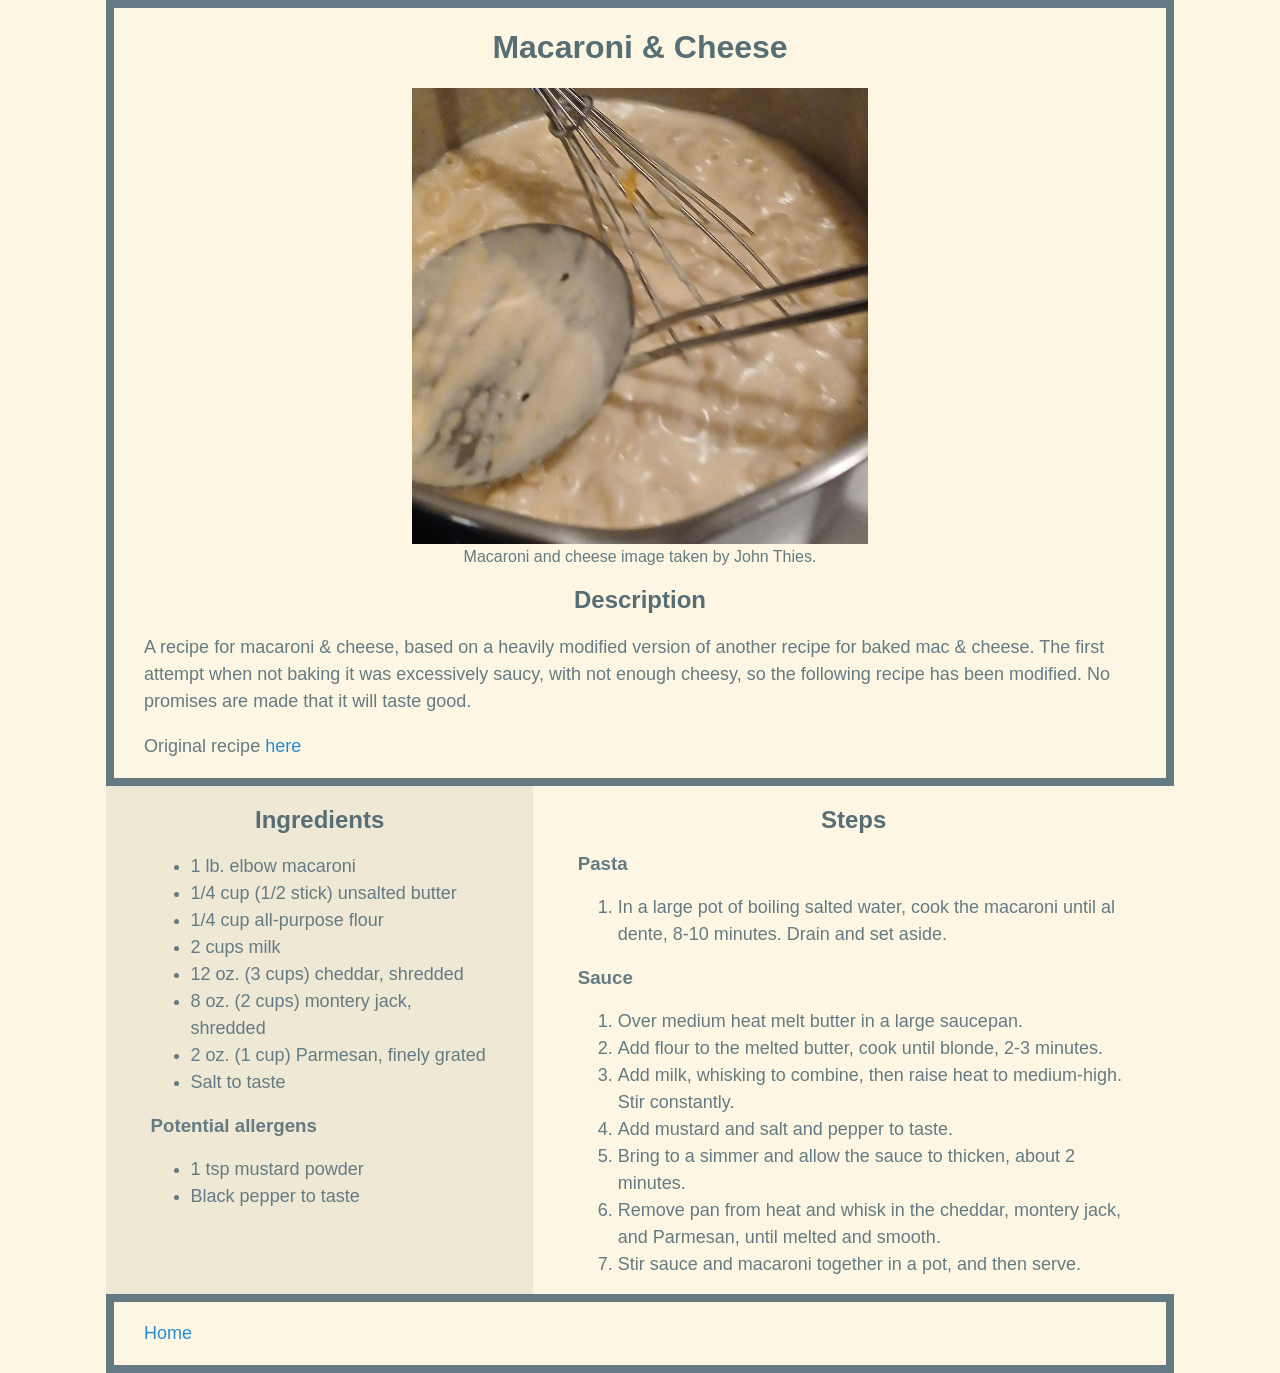
==== recipes/mac_and_cheese.html @ 429bf920 "Change layout and add responsive design" ====
<!DOCTYPE html>
<html lang="en">
    <head>
        <meta charset="UTF-8" />
        <title>Macaroni & Cheese</title>
        <link rel="stylesheet" href="../css/recipe.css" />
    </head>

    <body>
        <header>
            <h1>Macaroni & Cheese</h1>
            <figure>
                <img src="../img/mac_and_cheese.jpg" alt="The mac & cheese recipe with excessive bechamel sauce" width="500" height="500" />
                <figcaption>Macaroni and cheese image taken by John Thies.</figcaption>
            </figure>

            
            <h2>Description</h2>
            <p>A recipe for macaroni & cheese, based on a heavily modified version of another recipe for baked mac & cheese.
                The first attempt when not baking it was excessively saucy, with not enough cheesy, so the following recipe has been modified.
                No promises are made that it will taste good.
            </p>
            <p>Original recipe <a href="https://www.delish.com/cooking/recipe-ideas/a44763401/homemade-mac-and-cheese-recipe/">here</a></p>
        </header>



        <main>
            <aside>
                <h2>Ingredients</h2>
                <ul>
                    <li>1 lb. elbow macaroni</li>
                    <li>1/4 cup (1/2 stick) unsalted butter</li>
                    <li>1/4 cup all-purpose flour</li>
                    <li>2 cups milk</li>
                    <li>12 oz. (3 cups) cheddar, shredded</li>
                    <li>8 oz. (2 cups) montery jack, shredded</li>
                    <li>2 oz. (1 cup) Parmesan, finely grated</li>
                    <li>Salt to taste</li>
                </ul>
                <h3>Potential allergens</h3>
                <ul>
                    <li>1 tsp mustard powder</li>
                    <li>Black pepper to taste</li>
                </ul>
            </aside>

            <section>
                <h2>Steps</h2>
                <h3>Pasta</h3>
                <ol>
                    <li>In a large pot of boiling salted water, cook the macaroni until al dente, 8-10 minutes. Drain and set aside.</li>
                </ol>
                <h3>Sauce</h3>
                <ol>
                    <li>Over medium heat melt butter in a large saucepan.</li>
                    <li>Add flour to the melted butter, cook until blonde, 2-3 minutes.</li>
                    <li>Add milk, whisking to combine, then raise heat to medium-high. Stir constantly.</li>
                    <li>Add mustard and salt and pepper to taste.</li>
                    <li>Bring to a simmer and allow the sauce to thicken, about 2 minutes.</li>
                    <li>Remove pan from heat and whisk in the cheddar, montery jack, and Parmesan, until melted and smooth.</li>
                    <li>Stir sauce and macaroni together in a pot, and then serve.</li>
                </ol>
            </section>
        </main>

        <footer>
            <nav>
                <p><a href="../index.html">Home</a></p>
            </nav>
        </footer>
    </body>
</html>
---- css/recipe.css ----
* {
    box-sizing: border-box;
}

body {
    margin: auto;
    max-width: 120ch;
    min-height: 100vh;
    min-height: 100svh;
    width: 100vw;
    background-color: #fdf6e3;
    color: #657b83;
    display: flex;
    align-items: center;
    flex-direction: column;
    font-family: Roboto, sans-serif;
}

header,
footer {
    border-style: solid;
    border-width: 8px;
    padding-inline: 30px;
    width: 100%;
}

footer {
    margin-top: auto;
}

main {
    display: flex;
    flex-wrap: wrap;
    justify-content: center;
    width: 100%;
}

aside {
    padding-inline: 5ch;
    width: 40%;
    background-color: #eee8d5;
}

section {
    text-align: left;
    width: 60%;
    padding-inline: 5ch;
}

figure {
    text-align: center;
}

h1,
h2 {
    text-align: center;
    color: #586e75;
}

p,
li {
    font-size: 18px;
    line-height: 27px;
}

img {
    width: 50%;
    height: auto;
}

a {
    text-decoration: none;
}
    a:link {
        color: #268bd2;
    }
    a:visited {
        color: #d33682;
    }
    a:hover {
        color: #6c71c4;
    }

@media (prefers-color-scheme: dark) {
    body {
        background-color: #002b36;
        color: #839496;
    }

    aside {
        background-color: #073642;
    }

    h1,
    h2 {
        color: #93a1a1;
    }
}

@media (max-width: 768px) {
    aside,
    section {
        width: 100%;
    }
}
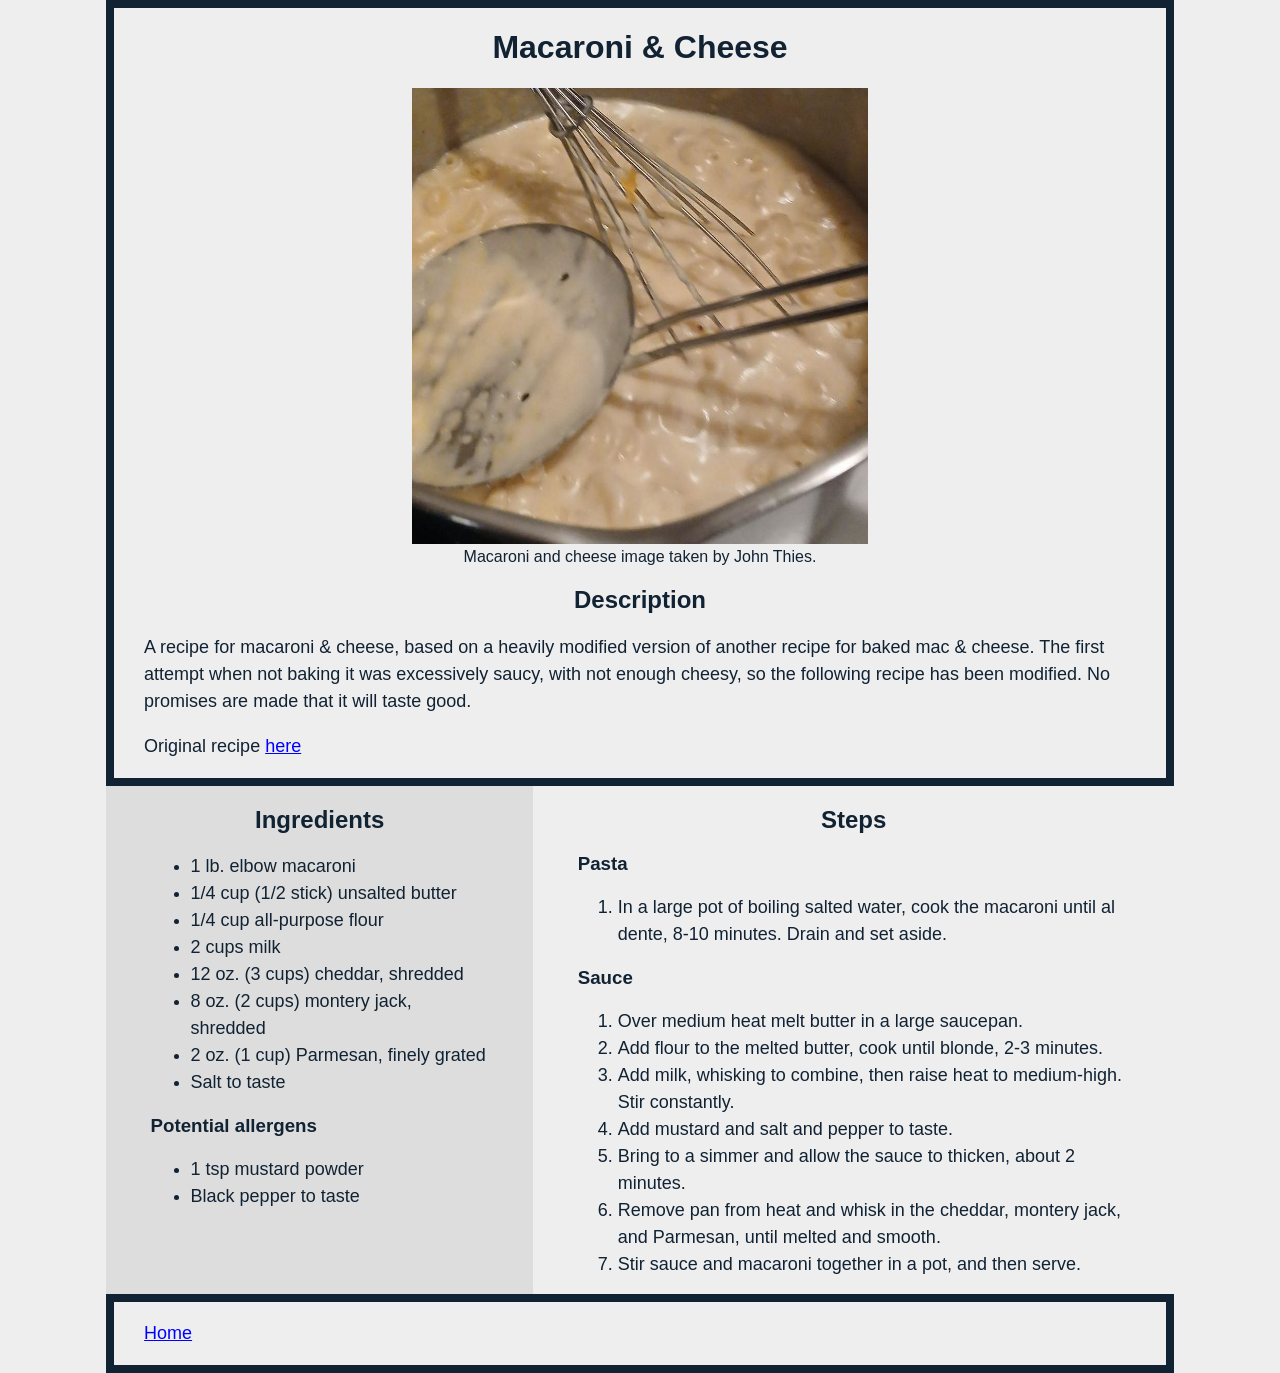
==== commit aa7ac0d5: "Add viewport meta tag for mobile" ====
--- a/recipes/mac_and_cheese.html
+++ b/recipes/mac_and_cheese.html
@@ -2,6 +2,7 @@
 <html lang="en">
     <head>
         <meta charset="UTF-8" />
+        <meta name="viewport" content="width=device-width initial-scale=1.0" />
         <title>Macaroni & Cheese</title>
         <link rel="stylesheet" href="../css/recipe.css" />
     </head>
--- a/css/recipe.css
+++ b/css/recipe.css
@@ -8,8 +8,8 @@
     min-height: 100vh;
     min-height: 100svh;
     width: 100vw;
-    background-color: #fdf6e3;
-    color: #657b83;
+    background-color: #eee;
+    color: #123;
     display: flex;
     align-items: center;
     flex-direction: column;
@@ -38,7 +38,7 @@
 aside {
     padding-inline: 5ch;
     width: 40%;
-    background-color: #eee8d5;
+    background-color: #ddd;
 }
 
 section {
@@ -54,7 +54,6 @@
 h1,
 h2 {
     text-align: center;
-    color: #586e75;
 }
 
 p,
@@ -68,35 +67,39 @@
     height: auto;
 }
 
-a {
-    text-decoration: none;
+a:link {
+    color: #00f;
 }
-    a:link {
-        color: #268bd2;
-    }
-    a:visited {
-        color: #d33682;
-    }
-    a:hover {
-        color: #6c71c4;
-    }
+a:visited {
+    color: #907;
+}
+a:hover {
+    color: #900;
+}
 
+/* Dark mode */
 @media (prefers-color-scheme: dark) {
     body {
-        background-color: #002b36;
-        color: #839496;
+        background-color: #123;
+        color: #eee;
     }
 
     aside {
-        background-color: #073642;
+        background-color: #234;
     }
 
-    h1,
-    h2 {
-        color: #93a1a1;
+    a:link {
+        color: #0bf;
+    }
+    a:visited {
+        color: #f3f;
+    }
+    a:hover {
+        color: #ef0;
     }
 }
 
+/* Responsive design */
 @media (max-width: 768px) {
     aside,
     section {
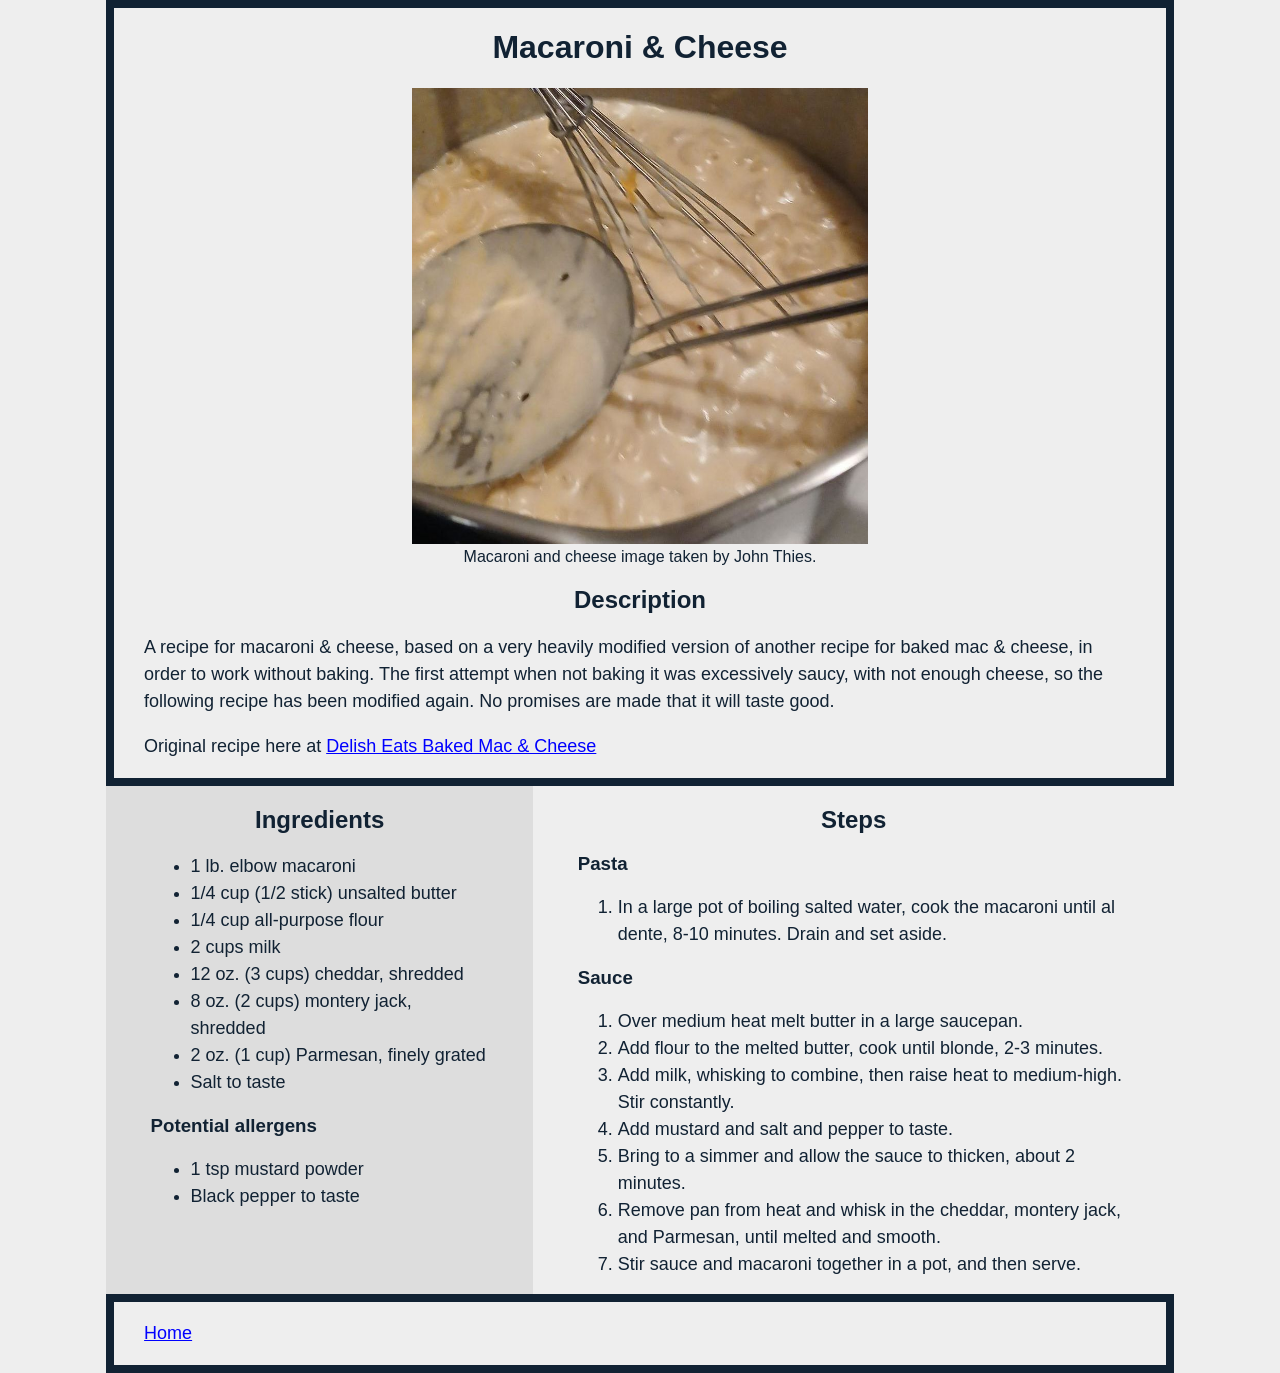
==== commit 8b2f9fb0: "Improve Search Engine Optimization" ====
--- a/recipes/mac_and_cheese.html
+++ b/recipes/mac_and_cheese.html
@@ -2,7 +2,13 @@
 <html lang="en">
     <head>
         <meta charset="UTF-8" />
+        <meta name="author" content="John Thies" />
+        <meta name="description"
+        content="A recipe website designed for learning from the Odin Project, with semantic HTML and CSS" />
+        <meta name="keywords" content="Odin Project, HTML, CSS, recipes" />
         <meta name="viewport" content="width=device-width initial-scale=1.0" />
+        <meta http-equiv="Content-Security-Policy"
+        content="default-src 'none'; style-src 'self'; img-src 'self'; upgrade-insecure-requests;" />
         <title>Macaroni & Cheese</title>
         <link rel="stylesheet" href="../css/recipe.css" />
     </head>
@@ -15,16 +21,13 @@
                 <figcaption>Macaroni and cheese image taken by John Thies.</figcaption>
             </figure>
 
-            
             <h2>Description</h2>
-            <p>A recipe for macaroni & cheese, based on a heavily modified version of another recipe for baked mac & cheese.
-                The first attempt when not baking it was excessively saucy, with not enough cheesy, so the following recipe has been modified.
+            <p>A recipe for macaroni & cheese, based on a very heavily modified version of another recipe for baked mac & cheese, in order to work without baking.
+                The first attempt when not baking it was excessively saucy, with not enough cheese, so the following recipe has been modified again.
                 No promises are made that it will taste good.
             </p>
-            <p>Original recipe <a href="https://www.delish.com/cooking/recipe-ideas/a44763401/homemade-mac-and-cheese-recipe/">here</a></p>
+            <p>Original recipe here at <a href="https://www.delish.com/cooking/recipe-ideas/a44763401/homemade-mac-and-cheese-recipe/">Delish Eats Baked Mac & Cheese</a></p>
         </header>
-
-
 
         <main>
             <aside>
